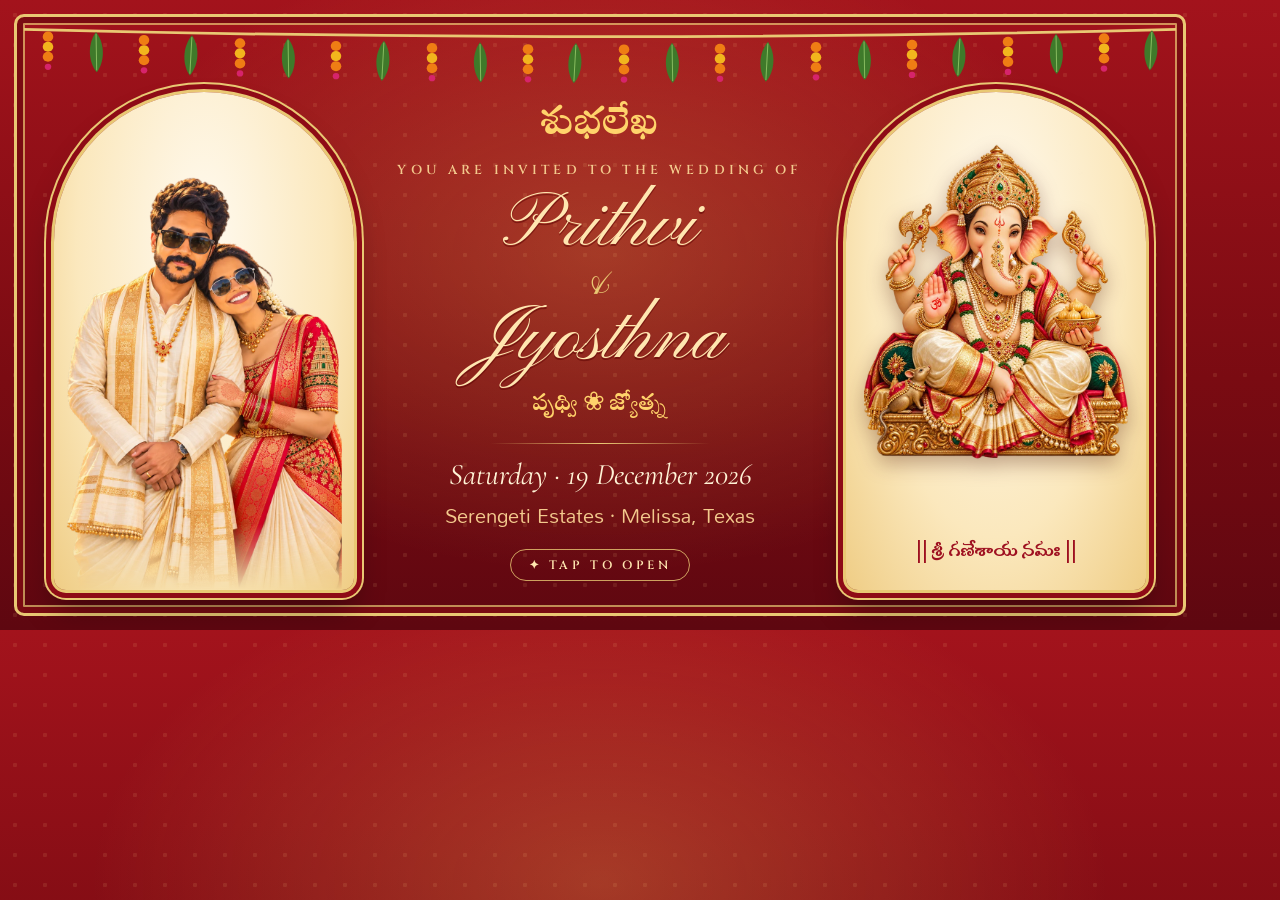
==== card/og-card.html @ 22a33718 "Own WhatsApp preview card Replace the borrowed sister-invite preview with a 1200x630 card for this i" ====
<!doctype html>
<html lang="en"><head><meta charset="utf-8">
<title>Preview card — Prithvi &amp; Jyosthna</title>
<!-- 1200x630 link-preview card; rendered to ../assets/og/invite-card.jpg. Rebuild rather than editing by hand. -->
<link href="https://fonts.googleapis.com/css2?family=Ramaraja&family=Mandali&family=Pinyon+Script&family=Cinzel:wght@600&family=Cormorant+Garamond:ital,wght@1,500&display=swap" rel="stylesheet">
<style>
  @font-face { font-family: "Potti Sreeramulu"; src: url("../assets/fonts/potti-sreeramulu.woff2") format("woff2"); }
  * { box-sizing: border-box; margin: 0; padding: 0; }
  html, body { width: 1200px; height: 630px; overflow: hidden; }
  body {
    position: relative; color: #fff1cf;
    background:
      radial-gradient(ellipse at 50% 40%, rgba(255,190,90,.25), transparent 60%),
      radial-gradient(circle, rgba(255,215,140,.10) 2px, transparent 2.5px) 0 0 / 30px 30px,
      linear-gradient(#a3131c, #7a0b12 60%, #5e0710);
  }
  .frame { position: absolute; inset: 14px; border: 3px solid #e9c873; border-radius: 10px; box-shadow: inset 0 0 0 6px #7a0b12, inset 0 0 0 8px rgba(233,200,115,.7); }
  .thoranam { position: absolute; left: 24px; right: 24px; top: 22px; width: calc(100% - 48px); height: 64px; z-index: 3; }
  .arch {
    position: absolute; top: 92px; bottom: 40px; width: 300px; border-radius: 150px 150px 12px 12px; overflow: hidden;
    background: radial-gradient(ellipse at 50% 30%, #fffaf0, #fbe8bd 60%, #efcd85);
    box-shadow: 0 0 0 3px #e9c873, 0 0 0 8px #8e0b16, 0 0 0 10px #e9c873, 0 18px 30px rgba(0,0,0,.35);
  }
  .arch.left { left: 54px; } .arch.right { right: 54px; }
  .arch img { position: absolute; left: 50%; transform: translateX(-50%); }
  .couple { bottom: 0; width: 92%; -webkit-mask-image: linear-gradient(#000 84%, transparent); }
  .ganesha { top: 52px; width: 88%; filter: drop-shadow(0 8px 10px rgba(80,20,0,.35)); }
  .gn-te { position: absolute; left: 0; right: 0; bottom: 22px; text-align: center; font-family: "Potti Sreeramulu", serif; font-size: 21px; color: #9e1020; }
  .center { position: absolute; left: 380px; right: 380px; top: 96px; bottom: 40px; display: flex; flex-direction: column; align-items: center; justify-content: center; text-align: center; }
  .shubha { font-family: "Ramaraja", serif; font-size: 44px; color: #ffd36b; line-height: 1.1; }
  .invited { font-family: "Cinzel", serif; font-weight: 600; font-size: 13px; letter-spacing: .32em; color: #f3c98d; margin-top: 8px; }
  .name { font-family: "Pinyon Script", cursive; font-size: 76px; line-height: 1; color: #ffe6b0; text-shadow: 0 2px 0 rgba(90,0,0,.5); }
  .amp { font-family: "Pinyon Script", cursive; font-size: 46px; line-height: .8; color: #e9c873; }
  .te { font-family: "Ramaraja", serif; font-size: 26px; color: #ffd36b; margin-top: 6px; }
  .rule { width: 220px; height: 1px; margin: 14px 0 12px; background: linear-gradient(90deg, transparent, #e9c873, transparent); }
  .date { font-family: "Cormorant Garamond", serif; font-style: italic; font-size: 30px; color: #fff3d6; }
  .muh { font-family: "Mandali", serif; font-size: 20px; color: #f3c98d; margin-top: 2px; }
  .tap { margin-top: 14px; padding: 7px 18px; border: 1px solid rgba(233,200,115,.8); border-radius: 999px; font-family: "Cinzel", serif; font-weight: 600; font-size: 12px; letter-spacing: .3em; color: #ffe6b0; }
</style></head>
<body>
  <div class="frame"></div>
  <svg class="thoranam" viewBox="0 0 1200 70" preserveAspectRatio="none"><path d="M0 8 Q600.0 24 1200 8" stroke="#e9c873" stroke-width="3" fill="none"/><circle cx="25.0" cy="16.0" r="5.5" fill="#ef7d14"/><circle cx="25.0" cy="27.0" r="5.5" fill="#f2b51d"/><circle cx="25.0" cy="38.0" r="5.5" fill="#ef7d14"/><circle cx="25.0" cy="49.0" r="3.4" fill="#d6246b"/><g transform="translate(75.0 10.9) rotate(-1)"><path d="M0 0C-10 14-8 34 0 44C8 34 10 14 0 0Z" fill="#3f7a2a"/><path d="M0 2V42" stroke="#8cc063" stroke-width="1"/></g><circle cx="125.0" cy="19.8" r="5.5" fill="#ef7d14"/><circle cx="125.0" cy="30.8" r="5.5" fill="#f2b51d"/><circle cx="125.0" cy="41.8" r="5.5" fill="#ef7d14"/><circle cx="125.0" cy="52.8" r="3.4" fill="#d6246b"/><g transform="translate(175.0 14.6) rotate(3)"><path d="M0 0C-10 14-8 34 0 44C8 34 10 14 0 0Z" fill="#3f7a2a"/><path d="M0 2V42" stroke="#8cc063" stroke-width="1"/></g><circle cx="225.0" cy="23.3" r="5.5" fill="#ef7d14"/><circle cx="225.0" cy="34.3" r="5.5" fill="#f2b51d"/><circle cx="225.0" cy="45.3" r="5.5" fill="#ef7d14"/><circle cx="225.0" cy="56.3" r="3.4" fill="#d6246b"/><g transform="translate(275.0 17.9) rotate(-1)"><path d="M0 0C-10 14-8 34 0 44C8 34 10 14 0 0Z" fill="#3f7a2a"/><path d="M0 2V42" stroke="#8cc063" stroke-width="1"/></g><circle cx="325.0" cy="26.3" r="5.5" fill="#ef7d14"/><circle cx="325.0" cy="37.3" r="5.5" fill="#f2b51d"/><circle cx="325.0" cy="48.3" r="5.5" fill="#ef7d14"/><circle cx="325.0" cy="59.3" r="3.4" fill="#d6246b"/><g transform="translate(375.0 20.5) rotate(3)"><path d="M0 0C-10 14-8 34 0 44C8 34 10 14 0 0Z" fill="#3f7a2a"/><path d="M0 2V42" stroke="#8cc063" stroke-width="1"/></g><circle cx="425.0" cy="28.5" r="5.5" fill="#ef7d14"/><circle cx="425.0" cy="39.5" r="5.5" fill="#f2b51d"/><circle cx="425.0" cy="50.5" r="5.5" fill="#ef7d14"/><circle cx="425.0" cy="61.5" r="3.4" fill="#d6246b"/><g transform="translate(475.0 22.2) rotate(-1)"><path d="M0 0C-10 14-8 34 0 44C8 34 10 14 0 0Z" fill="#3f7a2a"/><path d="M0 2V42" stroke="#8cc063" stroke-width="1"/></g><circle cx="525.0" cy="29.7" r="5.5" fill="#ef7d14"/><circle cx="525.0" cy="40.7" r="5.5" fill="#f2b51d"/><circle cx="525.0" cy="51.7" r="5.5" fill="#ef7d14"/><circle cx="525.0" cy="62.7" r="3.4" fill="#d6246b"/><g transform="translate(575.0 23.0) rotate(3)"><path d="M0 0C-10 14-8 34 0 44C8 34 10 14 0 0Z" fill="#3f7a2a"/><path d="M0 2V42" stroke="#8cc063" stroke-width="1"/></g><circle cx="625.0" cy="30.0" r="5.5" fill="#ef7d14"/><circle cx="625.0" cy="41.0" r="5.5" fill="#f2b51d"/><circle cx="625.0" cy="52.0" r="5.5" fill="#ef7d14"/><circle cx="625.0" cy="63.0" r="3.4" fill="#d6246b"/><g transform="translate(675.0 22.7) rotate(-1)"><path d="M0 0C-10 14-8 34 0 44C8 34 10 14 0 0Z" fill="#3f7a2a"/><path d="M0 2V42" stroke="#8cc063" stroke-width="1"/></g><circle cx="725.0" cy="29.2" r="5.5" fill="#ef7d14"/><circle cx="725.0" cy="40.2" r="5.5" fill="#f2b51d"/><circle cx="725.0" cy="51.2" r="5.5" fill="#ef7d14"/><circle cx="725.0" cy="62.2" r="3.4" fill="#d6246b"/><g transform="translate(775.0 21.5) rotate(3)"><path d="M0 0C-10 14-8 34 0 44C8 34 10 14 0 0Z" fill="#3f7a2a"/><path d="M0 2V42" stroke="#8cc063" stroke-width="1"/></g><circle cx="825.0" cy="27.5" r="5.5" fill="#ef7d14"/><circle cx="825.0" cy="38.5" r="5.5" fill="#f2b51d"/><circle cx="825.0" cy="49.5" r="5.5" fill="#ef7d14"/><circle cx="825.0" cy="60.5" r="3.4" fill="#d6246b"/><g transform="translate(875.0 19.3) rotate(-1)"><path d="M0 0C-10 14-8 34 0 44C8 34 10 14 0 0Z" fill="#3f7a2a"/><path d="M0 2V42" stroke="#8cc063" stroke-width="1"/></g><circle cx="925.0" cy="24.9" r="5.5" fill="#ef7d14"/><circle cx="925.0" cy="35.9" r="5.5" fill="#f2b51d"/><circle cx="925.0" cy="46.9" r="5.5" fill="#ef7d14"/><circle cx="925.0" cy="57.9" r="3.4" fill="#d6246b"/><g transform="translate(975.0 16.3) rotate(3)"><path d="M0 0C-10 14-8 34 0 44C8 34 10 14 0 0Z" fill="#3f7a2a"/><path d="M0 2V42" stroke="#8cc063" stroke-width="1"/></g><circle cx="1025.0" cy="21.6" r="5.5" fill="#ef7d14"/><circle cx="1025.0" cy="32.6" r="5.5" fill="#f2b51d"/><circle cx="1025.0" cy="43.6" r="5.5" fill="#ef7d14"/><circle cx="1025.0" cy="54.6" r="3.4" fill="#d6246b"/><g transform="translate(1075.0 12.8) rotate(-1)"><path d="M0 0C-10 14-8 34 0 44C8 34 10 14 0 0Z" fill="#3f7a2a"/><path d="M0 2V42" stroke="#8cc063" stroke-width="1"/></g><circle cx="1125.0" cy="17.9" r="5.5" fill="#ef7d14"/><circle cx="1125.0" cy="28.9" r="5.5" fill="#f2b51d"/><circle cx="1125.0" cy="39.9" r="5.5" fill="#ef7d14"/><circle cx="1125.0" cy="50.9" r="3.4" fill="#d6246b"/><g transform="translate(1175.0 9.0) rotate(3)"><path d="M0 0C-10 14-8 34 0 44C8 34 10 14 0 0Z" fill="#3f7a2a"/><path d="M0 2V42" stroke="#8cc063" stroke-width="1"/></g></svg>
  <div class="arch left"><img class="couple" src="../assets/img/couple-portrait.webp" alt=""></div>
  <div class="center">
    <p class="shubha">శుభలేఖ</p>
    <p class="invited">YOU ARE INVITED TO THE WEDDING OF</p>
    <p class="name" style="margin-top:10px">Prithvi</p>
    <p class="amp">&amp;</p>
    <p class="name">Jyosthna</p>
    <p class="te">పృథ్వి ❀ జ్యోత్స్న</p>
    <span class="rule"></span>
    <p class="date">Saturday · 19 December 2026</p>
    <p class="muh">Serengeti Estates · Melissa, Texas</p>
    <p class="tap">✦ TAP TO OPEN</p>
  </div>
  <div class="arch right"><img class="ganesha" src="../assets/img/ganesha.webp" alt=""><p class="gn-te">|| శ్రీ గణేశాయ నమః ||</p></div>
</body></html>
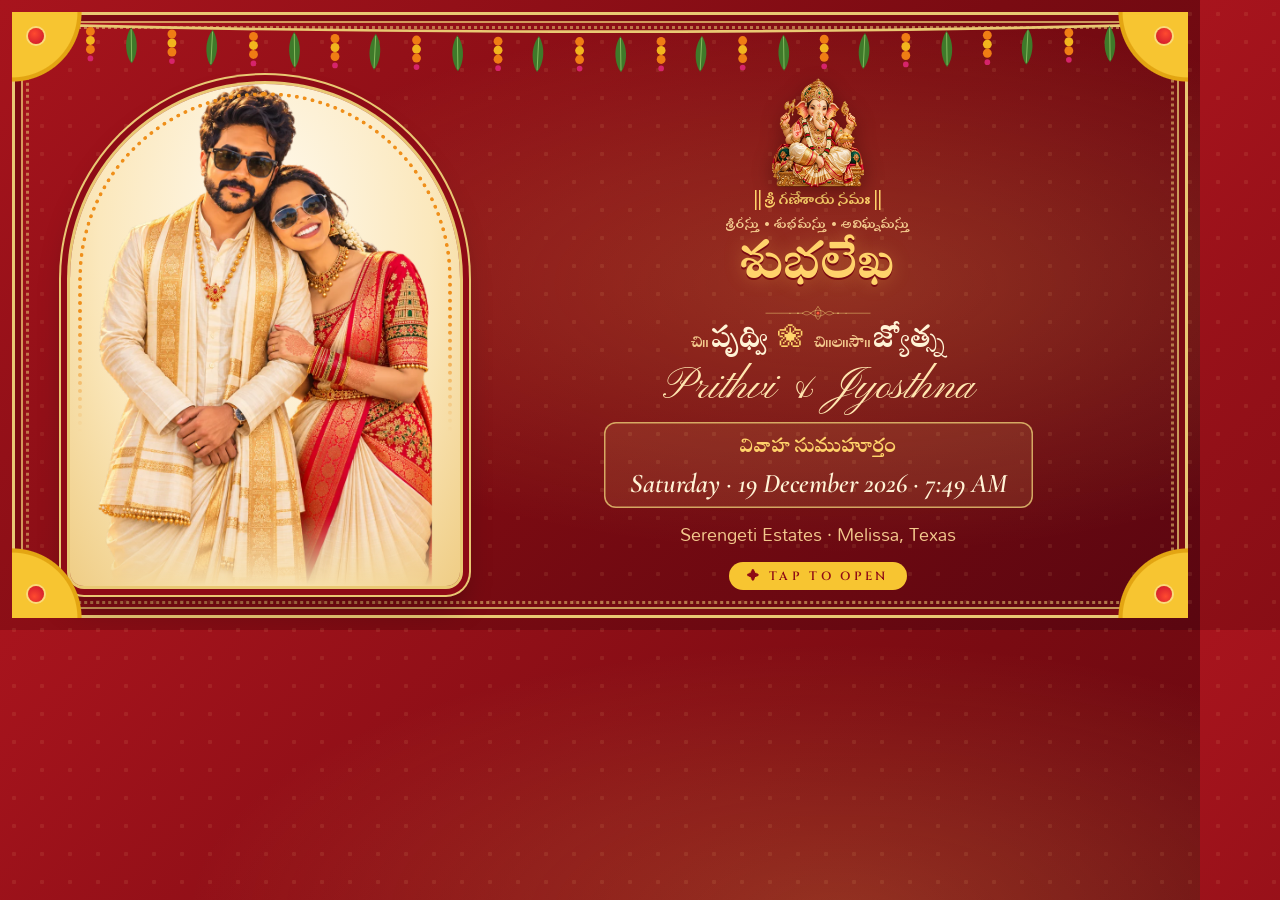
==== commit bb20ec7f: "Traditional WhatsApp preview card Couple portrait in a temple arch on the left; Lord Ganesha (small)" ====
--- a/card/og-card.html
+++ b/card/og-card.html
@@ -1,8 +1,8 @@
 <!doctype html>
-<html lang="en"><head><meta charset="utf-8">
+<html lang="te"><head><meta charset="utf-8">
 <title>Preview card — Prithvi &amp; Jyosthna</title>
 <!-- 1200x630 link-preview card; rendered to ../assets/og/invite-card.jpg. Rebuild rather than editing by hand. -->
-<link href="https://fonts.googleapis.com/css2?family=Ramaraja&family=Mandali&family=Pinyon+Script&family=Cinzel:wght@600&family=Cormorant+Garamond:ital,wght@1,500&display=swap" rel="stylesheet">
+<link href="https://fonts.googleapis.com/css2?family=Ramaraja&family=Mandali&family=Pinyon+Script&family=Cinzel:wght@600&family=Cormorant+Garamond:ital,wght@1,500;1,600&display=swap" rel="stylesheet">
 <style>
   @font-face { font-family: "Potti Sreeramulu"; src: url("../assets/fonts/potti-sreeramulu.woff2") format("woff2"); }
   * { box-sizing: border-box; margin: 0; padding: 0; }
@@ -10,48 +10,74 @@
   body {
     position: relative; color: #fff1cf;
     background:
-      radial-gradient(ellipse at 50% 40%, rgba(255,190,90,.25), transparent 60%),
-      radial-gradient(circle, rgba(255,215,140,.10) 2px, transparent 2.5px) 0 0 / 30px 30px,
-      linear-gradient(#a3131c, #7a0b12 60%, #5e0710);
+      radial-gradient(ellipse at 70% 45%, rgba(255,190,90,.22), transparent 55%),
+      radial-gradient(circle, rgba(255,215,140,.09) 2px, transparent 2.5px) 0 0 / 28px 28px,
+      linear-gradient(135deg, #a8141d, #7a0b12 55%, #5a0610);
   }
-  .frame { position: absolute; inset: 14px; border: 3px solid #e9c873; border-radius: 10px; box-shadow: inset 0 0 0 6px #7a0b12, inset 0 0 0 8px rgba(233,200,115,.7); }
-  .thoranam { position: absolute; left: 24px; right: 24px; top: 22px; width: calc(100% - 48px); height: 64px; z-index: 3; }
+  /* gold double frame with a bead chain */
+  .frame { position: absolute; inset: 12px; border: 3px solid #e9c873; border-radius: 8px;
+    box-shadow: inset 0 0 0 6px #7a0b12, inset 0 0 0 8px rgba(233,200,115,.75); }
+  .beads { position: absolute; inset: 26px; border-radius: 4px; pointer-events: none;
+    border: 3px dotted rgba(233,200,115,.55); }
+  /* pasupu-kumkuma corners */
+  .pk { position: absolute; width: 74px; height: 74px; z-index: 4; }
+  .pk::before { content: ""; position: absolute; inset: 0; background: radial-gradient(circle at 0 0, #f7c531 0 62%, #e3a512 63% 66%, transparent 67%); }
+  .pk i { position: absolute; left: 16px; top: 16px; width: 16px; height: 16px; border-radius: 50%; background: radial-gradient(circle at 40% 35%, #ff4a2f, #c8102e); box-shadow: 0 0 0 2px rgba(255,240,200,.5); }
+  .tl { left: 12px; top: 12px; } .tr { right: 12px; top: 12px; transform: scaleX(-1); }
+  .bl { left: 12px; bottom: 12px; transform: scaleY(-1); } .br { right: 12px; bottom: 12px; transform: scale(-1); }
+  .thoranam { position: absolute; left: 70px; right: 70px; top: 20px; width: calc(100% - 140px); height: 54px; z-index: 3; }
+
+  /* left: couple in a temple arch */
   .arch {
-    position: absolute; top: 92px; bottom: 40px; width: 300px; border-radius: 150px 150px 12px 12px; overflow: hidden;
+    position: absolute; left: 70px; top: 84px; bottom: 44px; width: 390px; border-radius: 195px 195px 14px 14px; overflow: hidden;
     background: radial-gradient(ellipse at 50% 30%, #fffaf0, #fbe8bd 60%, #efcd85);
-    box-shadow: 0 0 0 3px #e9c873, 0 0 0 8px #8e0b16, 0 0 0 10px #e9c873, 0 18px 30px rgba(0,0,0,.35);
+    box-shadow: 0 0 0 3px #e9c873, 0 0 0 9px #8e0b16, 0 0 0 11px #e9c873, 0 18px 30px rgba(0,0,0,.35);
   }
-  .arch.left { left: 54px; } .arch.right { right: 54px; }
-  .arch img { position: absolute; left: 50%; transform: translateX(-50%); }
-  .couple { bottom: 0; width: 92%; -webkit-mask-image: linear-gradient(#000 84%, transparent); }
-  .ganesha { top: 52px; width: 88%; filter: drop-shadow(0 8px 10px rgba(80,20,0,.35)); }
-  .gn-te { position: absolute; left: 0; right: 0; bottom: 22px; text-align: center; font-family: "Potti Sreeramulu", serif; font-size: 21px; color: #9e1020; }
-  .center { position: absolute; left: 380px; right: 380px; top: 96px; bottom: 40px; display: flex; flex-direction: column; align-items: center; justify-content: center; text-align: center; }
-  .shubha { font-family: "Ramaraja", serif; font-size: 44px; color: #ffd36b; line-height: 1.1; }
-  .invited { font-family: "Cinzel", serif; font-weight: 600; font-size: 13px; letter-spacing: .32em; color: #f3c98d; margin-top: 8px; }
-  .name { font-family: "Pinyon Script", cursive; font-size: 76px; line-height: 1; color: #ffe6b0; text-shadow: 0 2px 0 rgba(90,0,0,.5); }
-  .amp { font-family: "Pinyon Script", cursive; font-size: 46px; line-height: .8; color: #e9c873; }
-  .te { font-family: "Ramaraja", serif; font-size: 26px; color: #ffd36b; margin-top: 6px; }
-  .rule { width: 220px; height: 1px; margin: 14px 0 12px; background: linear-gradient(90deg, transparent, #e9c873, transparent); }
-  .date { font-family: "Cormorant Garamond", serif; font-style: italic; font-size: 30px; color: #fff3d6; }
-  .muh { font-family: "Mandali", serif; font-size: 20px; color: #f3c98d; margin-top: 2px; }
-  .tap { margin-top: 14px; padding: 7px 18px; border: 1px solid rgba(233,200,115,.8); border-radius: 999px; font-family: "Cinzel", serif; font-weight: 600; font-size: 12px; letter-spacing: .3em; color: #ffe6b0; }
+  .arch::after { content: ""; position: absolute; inset: 8px; border-radius: 187px 187px 8px 8px; border: 4px dotted #ef8f1a; -webkit-mask: linear-gradient(#000 45%, transparent 70%); }
+  .couple { position: absolute; left: 50%; bottom: 0; width: 86%; transform: translateX(-50%); -webkit-mask-image: linear-gradient(#000 86%, transparent); }
+
+  /* right: Ganesha above శుభలేఖ, then the details */
+  .text { position: absolute; left: 500px; right: 64px; top: 78px; bottom: 40px; display: flex; flex-direction: column; align-items: center; text-align: center; }
+  .gn { width: 92px; height: 110px; object-fit: contain; filter: drop-shadow(0 6px 10px rgba(40,0,0,.45)); }
+  .gn-te { font-family: "Potti Sreeramulu", serif; font-size: 17px; color: #ffd36b; margin-top: 2px; }
+  .srirastu { font-family: "Potti Sreeramulu", serif; font-size: 15px; color: #f3c98d; margin-top: 2px; letter-spacing: .5px; }
+  .shubha { font-family: "Ramaraja", serif; font-size: 58px; line-height: 1.05; color: #ffd36b; margin-top: 4px; text-shadow: 0 2px 0 #7a0b12, 0 0 18px rgba(255,190,80,.35); }
+  .muggu { width: 260px; height: 30px; margin: 4px 0 2px; }
+  .names-te { font-family: "Ramaraja", serif; font-size: 33px; line-height: 1.25; color: #fff3d6; }
+  .names-te small { font-size: 18px; color: #f3c98d; margin-right: 3px; }
+  .names-te b { font-weight: 400; color: #ffd36b; margin: 0 10px; font-size: 26px; }
+  .names-en { font-family: "Pinyon Script", cursive; font-size: 44px; line-height: 1.1; color: #ffe6b0; }
+  .muh { margin-top: 10px; padding: 8px 26px 9px; border-radius: 12px; background: rgba(255,214,120,.1);
+    box-shadow: inset 0 0 0 1.5px rgba(233,200,115,.8); }
+  .muh .lbl { font-family: "Ramaraja", serif; font-size: 22px; color: #ffd36b; }
+  .muh .date { font-family: "Cormorant Garamond", serif; font-style: italic; font-weight: 600; font-size: 27px; color: #fff3d6; line-height: 1.15; }
+  .venue { font-family: "Mandali", serif; font-size: 18px; color: #f3c98d; margin-top: 8px; }
+  .tap { margin-top: 10px; padding: 6px 18px; border-radius: 999px; background: #f7c531; color: #8e0b16;
+    font-family: "Cinzel", serif; font-weight: 600; font-size: 12px; letter-spacing: .28em; }
 </style></head>
 <body>
-  <div class="frame"></div>
-  <svg class="thoranam" viewBox="0 0 1200 70" preserveAspectRatio="none"><path d="M0 8 Q600.0 24 1200 8" stroke="#e9c873" stroke-width="3" fill="none"/><circle cx="25.0" cy="16.0" r="5.5" fill="#ef7d14"/><circle cx="25.0" cy="27.0" r="5.5" fill="#f2b51d"/><circle cx="25.0" cy="38.0" r="5.5" fill="#ef7d14"/><circle cx="25.0" cy="49.0" r="3.4" fill="#d6246b"/><g transform="translate(75.0 10.9) rotate(-1)"><path d="M0 0C-10 14-8 34 0 44C8 34 10 14 0 0Z" fill="#3f7a2a"/><path d="M0 2V42" stroke="#8cc063" stroke-width="1"/></g><circle cx="125.0" cy="19.8" r="5.5" fill="#ef7d14"/><circle cx="125.0" cy="30.8" r="5.5" fill="#f2b51d"/><circle cx="125.0" cy="41.8" r="5.5" fill="#ef7d14"/><circle cx="125.0" cy="52.8" r="3.4" fill="#d6246b"/><g transform="translate(175.0 14.6) rotate(3)"><path d="M0 0C-10 14-8 34 0 44C8 34 10 14 0 0Z" fill="#3f7a2a"/><path d="M0 2V42" stroke="#8cc063" stroke-width="1"/></g><circle cx="225.0" cy="23.3" r="5.5" fill="#ef7d14"/><circle cx="225.0" cy="34.3" r="5.5" fill="#f2b51d"/><circle cx="225.0" cy="45.3" r="5.5" fill="#ef7d14"/><circle cx="225.0" cy="56.3" r="3.4" fill="#d6246b"/><g transform="translate(275.0 17.9) rotate(-1)"><path d="M0 0C-10 14-8 34 0 44C8 34 10 14 0 0Z" fill="#3f7a2a"/><path d="M0 2V42" stroke="#8cc063" stroke-width="1"/></g><circle cx="325.0" cy="26.3" r="5.5" fill="#ef7d14"/><circle cx="325.0" cy="37.3" r="5.5" fill="#f2b51d"/><circle cx="325.0" cy="48.3" r="5.5" fill="#ef7d14"/><circle cx="325.0" cy="59.3" r="3.4" fill="#d6246b"/><g transform="translate(375.0 20.5) rotate(3)"><path d="M0 0C-10 14-8 34 0 44C8 34 10 14 0 0Z" fill="#3f7a2a"/><path d="M0 2V42" stroke="#8cc063" stroke-width="1"/></g><circle cx="425.0" cy="28.5" r="5.5" fill="#ef7d14"/><circle cx="425.0" cy="39.5" r="5.5" fill="#f2b51d"/><circle cx="425.0" cy="50.5" r="5.5" fill="#ef7d14"/><circle cx="425.0" cy="61.5" r="3.4" fill="#d6246b"/><g transform="translate(475.0 22.2) rotate(-1)"><path d="M0 0C-10 14-8 34 0 44C8 34 10 14 0 0Z" fill="#3f7a2a"/><path d="M0 2V42" stroke="#8cc063" stroke-width="1"/></g><circle cx="525.0" cy="29.7" r="5.5" fill="#ef7d14"/><circle cx="525.0" cy="40.7" r="5.5" fill="#f2b51d"/><circle cx="525.0" cy="51.7" r="5.5" fill="#ef7d14"/><circle cx="525.0" cy="62.7" r="3.4" fill="#d6246b"/><g transform="translate(575.0 23.0) rotate(3)"><path d="M0 0C-10 14-8 34 0 44C8 34 10 14 0 0Z" fill="#3f7a2a"/><path d="M0 2V42" stroke="#8cc063" stroke-width="1"/></g><circle cx="625.0" cy="30.0" r="5.5" fill="#ef7d14"/><circle cx="625.0" cy="41.0" r="5.5" fill="#f2b51d"/><circle cx="625.0" cy="52.0" r="5.5" fill="#ef7d14"/><circle cx="625.0" cy="63.0" r="3.4" fill="#d6246b"/><g transform="translate(675.0 22.7) rotate(-1)"><path d="M0 0C-10 14-8 34 0 44C8 34 10 14 0 0Z" fill="#3f7a2a"/><path d="M0 2V42" stroke="#8cc063" stroke-width="1"/></g><circle cx="725.0" cy="29.2" r="5.5" fill="#ef7d14"/><circle cx="725.0" cy="40.2" r="5.5" fill="#f2b51d"/><circle cx="725.0" cy="51.2" r="5.5" fill="#ef7d14"/><circle cx="725.0" cy="62.2" r="3.4" fill="#d6246b"/><g transform="translate(775.0 21.5) rotate(3)"><path d="M0 0C-10 14-8 34 0 44C8 34 10 14 0 0Z" fill="#3f7a2a"/><path d="M0 2V42" stroke="#8cc063" stroke-width="1"/></g><circle cx="825.0" cy="27.5" r="5.5" fill="#ef7d14"/><circle cx="825.0" cy="38.5" r="5.5" fill="#f2b51d"/><circle cx="825.0" cy="49.5" r="5.5" fill="#ef7d14"/><circle cx="825.0" cy="60.5" r="3.4" fill="#d6246b"/><g transform="translate(875.0 19.3) rotate(-1)"><path d="M0 0C-10 14-8 34 0 44C8 34 10 14 0 0Z" fill="#3f7a2a"/><path d="M0 2V42" stroke="#8cc063" stroke-width="1"/></g><circle cx="925.0" cy="24.9" r="5.5" fill="#ef7d14"/><circle cx="925.0" cy="35.9" r="5.5" fill="#f2b51d"/><circle cx="925.0" cy="46.9" r="5.5" fill="#ef7d14"/><circle cx="925.0" cy="57.9" r="3.4" fill="#d6246b"/><g transform="translate(975.0 16.3) rotate(3)"><path d="M0 0C-10 14-8 34 0 44C8 34 10 14 0 0Z" fill="#3f7a2a"/><path d="M0 2V42" stroke="#8cc063" stroke-width="1"/></g><circle cx="1025.0" cy="21.6" r="5.5" fill="#ef7d14"/><circle cx="1025.0" cy="32.6" r="5.5" fill="#f2b51d"/><circle cx="1025.0" cy="43.6" r="5.5" fill="#ef7d14"/><circle cx="1025.0" cy="54.6" r="3.4" fill="#d6246b"/><g transform="translate(1075.0 12.8) rotate(-1)"><path d="M0 0C-10 14-8 34 0 44C8 34 10 14 0 0Z" fill="#3f7a2a"/><path d="M0 2V42" stroke="#8cc063" stroke-width="1"/></g><circle cx="1125.0" cy="17.9" r="5.5" fill="#ef7d14"/><circle cx="1125.0" cy="28.9" r="5.5" fill="#f2b51d"/><circle cx="1125.0" cy="39.9" r="5.5" fill="#ef7d14"/><circle cx="1125.0" cy="50.9" r="3.4" fill="#d6246b"/><g transform="translate(1175.0 9.0) rotate(3)"><path d="M0 0C-10 14-8 34 0 44C8 34 10 14 0 0Z" fill="#3f7a2a"/><path d="M0 2V42" stroke="#8cc063" stroke-width="1"/></g></svg>
-  <div class="arch left"><img class="couple" src="../assets/img/couple-portrait.webp" alt=""></div>
-  <div class="center">
+  <div class="frame"></div><div class="beads"></div>
+  <span class="pk tl"><i></i></span><span class="pk tr"><i></i></span><span class="pk bl"><i></i></span><span class="pk br"><i></i></span>
+  <svg class="thoranam" viewBox="0 0 1200 60" preserveAspectRatio="none"><path d="M0 6 Q600.0 20 1200 6" stroke="#e9c873" stroke-width="3" fill="none"/><circle cx="23.1" cy="12.7" r="5" fill="#ef7d14"/><circle cx="23.1" cy="22.7" r="5" fill="#f2b51d"/><circle cx="23.1" cy="32.7" r="5" fill="#ef7d14"/><circle cx="23.1" cy="42.7" r="3.2" fill="#d6246b"/><g transform="translate(69.2 8.2) rotate(-1)"><path d="M0 0C-9 13-7 31 0 40C7 31 9 13 0 0Z" fill="#3f7a2a"/><path d="M0 2V38" stroke="#8cc063" stroke-width="1"/></g><circle cx="115.4" cy="15.6" r="5" fill="#ef7d14"/><circle cx="115.4" cy="25.6" r="5" fill="#f2b51d"/><circle cx="115.4" cy="35.6" r="5" fill="#ef7d14"/><circle cx="115.4" cy="45.6" r="3.2" fill="#d6246b"/><g transform="translate(161.5 10.9) rotate(3)"><path d="M0 0C-9 13-7 31 0 40C7 31 9 13 0 0Z" fill="#3f7a2a"/><path d="M0 2V38" stroke="#8cc063" stroke-width="1"/></g><circle cx="207.7" cy="18.2" r="5" fill="#ef7d14"/><circle cx="207.7" cy="28.2" r="5" fill="#f2b51d"/><circle cx="207.7" cy="38.2" r="5" fill="#ef7d14"/><circle cx="207.7" cy="48.2" r="3.2" fill="#d6246b"/><g transform="translate(253.8 13.4) rotate(-1)"><path d="M0 0C-9 13-7 31 0 40C7 31 9 13 0 0Z" fill="#3f7a2a"/><path d="M0 2V38" stroke="#8cc063" stroke-width="1"/></g><circle cx="300.0" cy="20.5" r="5" fill="#ef7d14"/><circle cx="300.0" cy="30.5" r="5" fill="#f2b51d"/><circle cx="300.0" cy="40.5" r="5" fill="#ef7d14"/><circle cx="300.0" cy="50.5" r="3.2" fill="#d6246b"/><g transform="translate(346.2 15.4) rotate(3)"><path d="M0 0C-9 13-7 31 0 40C7 31 9 13 0 0Z" fill="#3f7a2a"/><path d="M0 2V38" stroke="#8cc063" stroke-width="1"/></g><circle cx="392.3" cy="22.3" r="5" fill="#ef7d14"/><circle cx="392.3" cy="32.3" r="5" fill="#f2b51d"/><circle cx="392.3" cy="42.3" r="5" fill="#ef7d14"/><circle cx="392.3" cy="52.3" r="3.2" fill="#d6246b"/><g transform="translate(438.5 16.9) rotate(-1)"><path d="M0 0C-9 13-7 31 0 40C7 31 9 13 0 0Z" fill="#3f7a2a"/><path d="M0 2V38" stroke="#8cc063" stroke-width="1"/></g><circle cx="484.6" cy="23.5" r="5" fill="#ef7d14"/><circle cx="484.6" cy="33.5" r="5" fill="#f2b51d"/><circle cx="484.6" cy="43.5" r="5" fill="#ef7d14"/><circle cx="484.6" cy="53.5" r="3.2" fill="#d6246b"/><g transform="translate(530.8 17.8) rotate(3)"><path d="M0 0C-9 13-7 31 0 40C7 31 9 13 0 0Z" fill="#3f7a2a"/><path d="M0 2V38" stroke="#8cc063" stroke-width="1"/></g><circle cx="576.9" cy="24.0" r="5" fill="#ef7d14"/><circle cx="576.9" cy="34.0" r="5" fill="#f2b51d"/><circle cx="576.9" cy="44.0" r="5" fill="#ef7d14"/><circle cx="576.9" cy="54.0" r="3.2" fill="#d6246b"/><g transform="translate(623.1 18.0) rotate(-1)"><path d="M0 0C-9 13-7 31 0 40C7 31 9 13 0 0Z" fill="#3f7a2a"/><path d="M0 2V38" stroke="#8cc063" stroke-width="1"/></g><circle cx="669.2" cy="23.8" r="5" fill="#ef7d14"/><circle cx="669.2" cy="33.8" r="5" fill="#f2b51d"/><circle cx="669.2" cy="43.8" r="5" fill="#ef7d14"/><circle cx="669.2" cy="53.8" r="3.2" fill="#d6246b"/><g transform="translate(715.4 17.5) rotate(3)"><path d="M0 0C-9 13-7 31 0 40C7 31 9 13 0 0Z" fill="#3f7a2a"/><path d="M0 2V38" stroke="#8cc063" stroke-width="1"/></g><circle cx="761.5" cy="22.9" r="5" fill="#ef7d14"/><circle cx="761.5" cy="32.9" r="5" fill="#f2b51d"/><circle cx="761.5" cy="42.9" r="5" fill="#ef7d14"/><circle cx="761.5" cy="52.9" r="3.2" fill="#d6246b"/><g transform="translate(807.7 16.3) rotate(-1)"><path d="M0 0C-9 13-7 31 0 40C7 31 9 13 0 0Z" fill="#3f7a2a"/><path d="M0 2V38" stroke="#8cc063" stroke-width="1"/></g><circle cx="853.8" cy="21.4" r="5" fill="#ef7d14"/><circle cx="853.8" cy="31.4" r="5" fill="#f2b51d"/><circle cx="853.8" cy="41.4" r="5" fill="#ef7d14"/><circle cx="853.8" cy="51.4" r="3.2" fill="#d6246b"/><g transform="translate(900.0 14.5) rotate(3)"><path d="M0 0C-9 13-7 31 0 40C7 31 9 13 0 0Z" fill="#3f7a2a"/><path d="M0 2V38" stroke="#8cc063" stroke-width="1"/></g><circle cx="946.2" cy="19.4" r="5" fill="#ef7d14"/><circle cx="946.2" cy="29.4" r="5" fill="#f2b51d"/><circle cx="946.2" cy="39.4" r="5" fill="#ef7d14"/><circle cx="946.2" cy="49.4" r="3.2" fill="#d6246b"/><g transform="translate(992.3 12.2) rotate(-1)"><path d="M0 0C-9 13-7 31 0 40C7 31 9 13 0 0Z" fill="#3f7a2a"/><path d="M0 2V38" stroke="#8cc063" stroke-width="1"/></g><circle cx="1038.5" cy="16.9" r="5" fill="#ef7d14"/><circle cx="1038.5" cy="26.9" r="5" fill="#f2b51d"/><circle cx="1038.5" cy="36.9" r="5" fill="#ef7d14"/><circle cx="1038.5" cy="46.9" r="3.2" fill="#d6246b"/><g transform="translate(1084.6 9.6) rotate(3)"><path d="M0 0C-9 13-7 31 0 40C7 31 9 13 0 0Z" fill="#3f7a2a"/><path d="M0 2V38" stroke="#8cc063" stroke-width="1"/></g><circle cx="1130.8" cy="14.2" r="5" fill="#ef7d14"/><circle cx="1130.8" cy="24.2" r="5" fill="#f2b51d"/><circle cx="1130.8" cy="34.2" r="5" fill="#ef7d14"/><circle cx="1130.8" cy="44.2" r="3.2" fill="#d6246b"/><g transform="translate(1176.9 6.7) rotate(-1)"><path d="M0 0C-9 13-7 31 0 40C7 31 9 13 0 0Z" fill="#3f7a2a"/><path d="M0 2V38" stroke="#8cc063" stroke-width="1"/></g></svg>
+
+  <div class="arch"><img class="couple" src="../assets/img/couple-portrait.webp" alt=""></div>
+
+  <div class="text">
+    <img class="gn" src="../assets/img/ganesha.webp" alt="">
+    <p class="gn-te">|| శ్రీ గణేశాయ నమః ||</p>
+    <p class="srirastu">శ్రీరస్తు • శుభమస్తు • అవిఘ్నమస్తు</p>
     <p class="shubha">శుభలేఖ</p>
-    <p class="invited">YOU ARE INVITED TO THE WEDDING OF</p>
-    <p class="name" style="margin-top:10px">Prithvi</p>
-    <p class="amp">&amp;</p>
-    <p class="name">Jyosthna</p>
-    <p class="te">పృథ్వి ❀ జ్యోత్స్న</p>
-    <span class="rule"></span>
-    <p class="date">Saturday · 19 December 2026</p>
-    <p class="muh">Serengeti Estates · Melissa, Texas</p>
+    <svg class="muggu" viewBox="0 0 260 36"><g fill="none" stroke="#e9c873" stroke-width="1.3" stroke-linecap="round">
+  <path d="M0 18H92M168 18H260"/><path d="M130 2C140 10 140 26 130 34C120 26 120 10 130 2Z"/><path d="M112 18C120 8 140 8 148 18C140 28 120 28 112 18Z"/>
+  <path d="M92 18C98 12 104 12 112 18C104 24 98 24 92 18ZM168 18C162 12 156 12 148 18C156 24 162 24 168 18Z"/></g>
+  <circle cx="130" cy="18" r="3.4" fill="#ff5a3c"/><g fill="#e9c873"><circle cx="80" cy="18" r="2"/><circle cx="180" cy="18" r="2"/><circle cx="60" cy="18" r="1.4"/><circle cx="200" cy="18" r="1.4"/></g></svg>
+    <p class="names-te"><small>చి॥</small>పృథ్వి<b>❀</b><small>చి॥ల॥సౌ॥</small>జ్యోత్స్న</p>
+    <p class="names-en">Prithvi &amp; Jyosthna</p>
+    <div class="muh">
+      <p class="lbl">వివాహ సుముహూర్తం</p>
+      <p class="date">Saturday · 19 December 2026 · 7:49 AM</p>
+    </div>
+    <p class="venue">Serengeti Estates · Melissa, Texas</p>
     <p class="tap">✦ TAP TO OPEN</p>
   </div>
-  <div class="arch right"><img class="ganesha" src="../assets/img/ganesha.webp" alt=""><p class="gn-te">|| శ్రీ గణేశాయ నమః ||</p></div>
 </body></html>
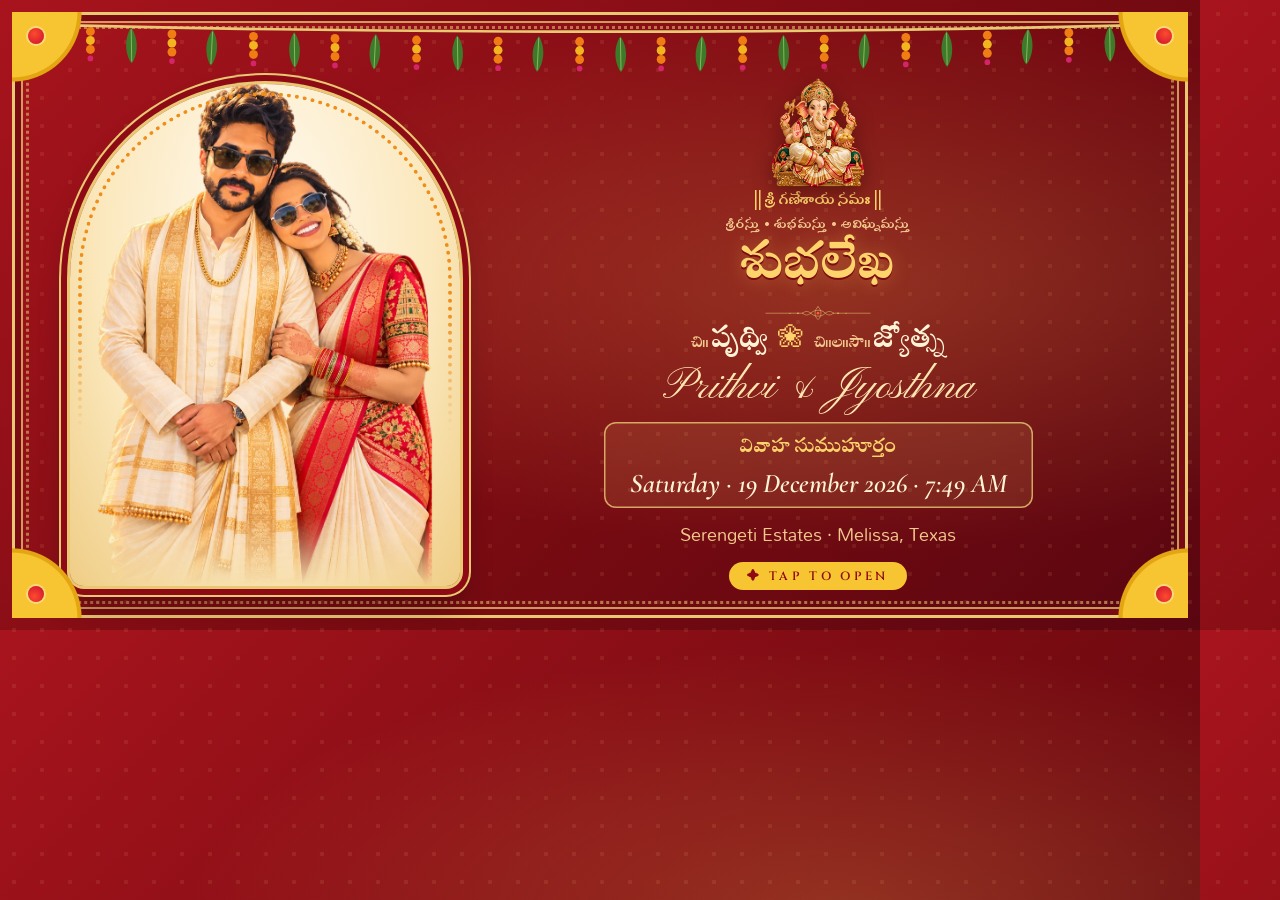
==== commit d278dadb: "Mana Pelli opening, ritual details, temple touches, bajantri, new photos - Opening: after Lord Ganes" ====
--- a/card/og-card.html
+++ b/card/og-card.html
@@ -1,7 +1,7 @@
 <!doctype html>
 <html lang="te"><head><meta charset="utf-8">
 <title>Preview card — Prithvi &amp; Jyosthna</title>
-<!-- 1200x630 link-preview card; rendered to ../assets/og/invite-card.jpg. Rebuild rather than editing by hand. -->
+<!-- 1200x630 link-preview card; rendered to ../assets/og/wedding-card.jpg (baseline JPEG). Rebuild rather than editing by hand. -->
 <link href="https://fonts.googleapis.com/css2?family=Ramaraja&family=Mandali&family=Pinyon+Script&family=Cinzel:wght@600&family=Cormorant+Garamond:ital,wght@1,500;1,600&display=swap" rel="stylesheet">
 <style>
   @font-face { font-family: "Potti Sreeramulu"; src: url("../assets/fonts/potti-sreeramulu.woff2") format("woff2"); }
@@ -60,7 +60,7 @@
   <span class="pk tl"><i></i></span><span class="pk tr"><i></i></span><span class="pk bl"><i></i></span><span class="pk br"><i></i></span>
   <svg class="thoranam" viewBox="0 0 1200 60" preserveAspectRatio="none"><path d="M0 6 Q600.0 20 1200 6" stroke="#e9c873" stroke-width="3" fill="none"/><circle cx="23.1" cy="12.7" r="5" fill="#ef7d14"/><circle cx="23.1" cy="22.7" r="5" fill="#f2b51d"/><circle cx="23.1" cy="32.7" r="5" fill="#ef7d14"/><circle cx="23.1" cy="42.7" r="3.2" fill="#d6246b"/><g transform="translate(69.2 8.2) rotate(-1)"><path d="M0 0C-9 13-7 31 0 40C7 31 9 13 0 0Z" fill="#3f7a2a"/><path d="M0 2V38" stroke="#8cc063" stroke-width="1"/></g><circle cx="115.4" cy="15.6" r="5" fill="#ef7d14"/><circle cx="115.4" cy="25.6" r="5" fill="#f2b51d"/><circle cx="115.4" cy="35.6" r="5" fill="#ef7d14"/><circle cx="115.4" cy="45.6" r="3.2" fill="#d6246b"/><g transform="translate(161.5 10.9) rotate(3)"><path d="M0 0C-9 13-7 31 0 40C7 31 9 13 0 0Z" fill="#3f7a2a"/><path d="M0 2V38" stroke="#8cc063" stroke-width="1"/></g><circle cx="207.7" cy="18.2" r="5" fill="#ef7d14"/><circle cx="207.7" cy="28.2" r="5" fill="#f2b51d"/><circle cx="207.7" cy="38.2" r="5" fill="#ef7d14"/><circle cx="207.7" cy="48.2" r="3.2" fill="#d6246b"/><g transform="translate(253.8 13.4) rotate(-1)"><path d="M0 0C-9 13-7 31 0 40C7 31 9 13 0 0Z" fill="#3f7a2a"/><path d="M0 2V38" stroke="#8cc063" stroke-width="1"/></g><circle cx="300.0" cy="20.5" r="5" fill="#ef7d14"/><circle cx="300.0" cy="30.5" r="5" fill="#f2b51d"/><circle cx="300.0" cy="40.5" r="5" fill="#ef7d14"/><circle cx="300.0" cy="50.5" r="3.2" fill="#d6246b"/><g transform="translate(346.2 15.4) rotate(3)"><path d="M0 0C-9 13-7 31 0 40C7 31 9 13 0 0Z" fill="#3f7a2a"/><path d="M0 2V38" stroke="#8cc063" stroke-width="1"/></g><circle cx="392.3" cy="22.3" r="5" fill="#ef7d14"/><circle cx="392.3" cy="32.3" r="5" fill="#f2b51d"/><circle cx="392.3" cy="42.3" r="5" fill="#ef7d14"/><circle cx="392.3" cy="52.3" r="3.2" fill="#d6246b"/><g transform="translate(438.5 16.9) rotate(-1)"><path d="M0 0C-9 13-7 31 0 40C7 31 9 13 0 0Z" fill="#3f7a2a"/><path d="M0 2V38" stroke="#8cc063" stroke-width="1"/></g><circle cx="484.6" cy="23.5" r="5" fill="#ef7d14"/><circle cx="484.6" cy="33.5" r="5" fill="#f2b51d"/><circle cx="484.6" cy="43.5" r="5" fill="#ef7d14"/><circle cx="484.6" cy="53.5" r="3.2" fill="#d6246b"/><g transform="translate(530.8 17.8) rotate(3)"><path d="M0 0C-9 13-7 31 0 40C7 31 9 13 0 0Z" fill="#3f7a2a"/><path d="M0 2V38" stroke="#8cc063" stroke-width="1"/></g><circle cx="576.9" cy="24.0" r="5" fill="#ef7d14"/><circle cx="576.9" cy="34.0" r="5" fill="#f2b51d"/><circle cx="576.9" cy="44.0" r="5" fill="#ef7d14"/><circle cx="576.9" cy="54.0" r="3.2" fill="#d6246b"/><g transform="translate(623.1 18.0) rotate(-1)"><path d="M0 0C-9 13-7 31 0 40C7 31 9 13 0 0Z" fill="#3f7a2a"/><path d="M0 2V38" stroke="#8cc063" stroke-width="1"/></g><circle cx="669.2" cy="23.8" r="5" fill="#ef7d14"/><circle cx="669.2" cy="33.8" r="5" fill="#f2b51d"/><circle cx="669.2" cy="43.8" r="5" fill="#ef7d14"/><circle cx="669.2" cy="53.8" r="3.2" fill="#d6246b"/><g transform="translate(715.4 17.5) rotate(3)"><path d="M0 0C-9 13-7 31 0 40C7 31 9 13 0 0Z" fill="#3f7a2a"/><path d="M0 2V38" stroke="#8cc063" stroke-width="1"/></g><circle cx="761.5" cy="22.9" r="5" fill="#ef7d14"/><circle cx="761.5" cy="32.9" r="5" fill="#f2b51d"/><circle cx="761.5" cy="42.9" r="5" fill="#ef7d14"/><circle cx="761.5" cy="52.9" r="3.2" fill="#d6246b"/><g transform="translate(807.7 16.3) rotate(-1)"><path d="M0 0C-9 13-7 31 0 40C7 31 9 13 0 0Z" fill="#3f7a2a"/><path d="M0 2V38" stroke="#8cc063" stroke-width="1"/></g><circle cx="853.8" cy="21.4" r="5" fill="#ef7d14"/><circle cx="853.8" cy="31.4" r="5" fill="#f2b51d"/><circle cx="853.8" cy="41.4" r="5" fill="#ef7d14"/><circle cx="853.8" cy="51.4" r="3.2" fill="#d6246b"/><g transform="translate(900.0 14.5) rotate(3)"><path d="M0 0C-9 13-7 31 0 40C7 31 9 13 0 0Z" fill="#3f7a2a"/><path d="M0 2V38" stroke="#8cc063" stroke-width="1"/></g><circle cx="946.2" cy="19.4" r="5" fill="#ef7d14"/><circle cx="946.2" cy="29.4" r="5" fill="#f2b51d"/><circle cx="946.2" cy="39.4" r="5" fill="#ef7d14"/><circle cx="946.2" cy="49.4" r="3.2" fill="#d6246b"/><g transform="translate(992.3 12.2) rotate(-1)"><path d="M0 0C-9 13-7 31 0 40C7 31 9 13 0 0Z" fill="#3f7a2a"/><path d="M0 2V38" stroke="#8cc063" stroke-width="1"/></g><circle cx="1038.5" cy="16.9" r="5" fill="#ef7d14"/><circle cx="1038.5" cy="26.9" r="5" fill="#f2b51d"/><circle cx="1038.5" cy="36.9" r="5" fill="#ef7d14"/><circle cx="1038.5" cy="46.9" r="3.2" fill="#d6246b"/><g transform="translate(1084.6 9.6) rotate(3)"><path d="M0 0C-9 13-7 31 0 40C7 31 9 13 0 0Z" fill="#3f7a2a"/><path d="M0 2V38" stroke="#8cc063" stroke-width="1"/></g><circle cx="1130.8" cy="14.2" r="5" fill="#ef7d14"/><circle cx="1130.8" cy="24.2" r="5" fill="#f2b51d"/><circle cx="1130.8" cy="34.2" r="5" fill="#ef7d14"/><circle cx="1130.8" cy="44.2" r="3.2" fill="#d6246b"/><g transform="translate(1176.9 6.7) rotate(-1)"><path d="M0 0C-9 13-7 31 0 40C7 31 9 13 0 0Z" fill="#3f7a2a"/><path d="M0 2V38" stroke="#8cc063" stroke-width="1"/></g></svg>
 
-  <div class="arch"><img class="couple" src="../assets/img/couple-portrait.webp" alt=""></div>
+  <div class="arch"><img class="couple" src="../assets/img/couple-hero.webp" alt=""></div>
 
   <div class="text">
     <img class="gn" src="../assets/img/ganesha.webp" alt="">
